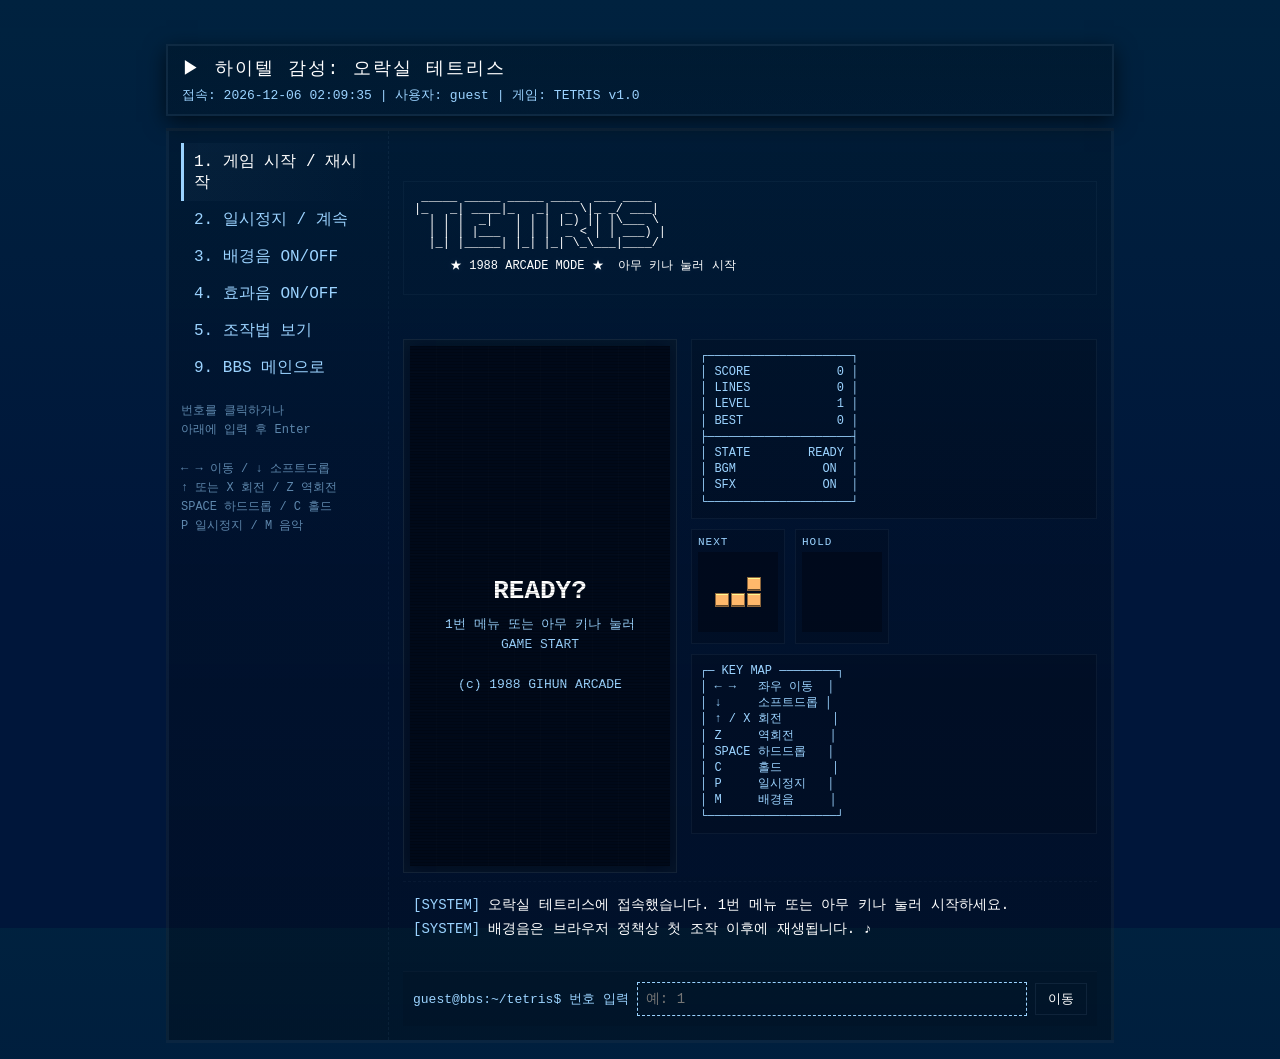
==== tettris.html @ 65de3ba3 "feat: 함샘의 작업공방 BBS 최초 커밋 (메인 BBS, 테트리스, 웹디자인개발기능사)" ====
<!DOCTYPE html>
<html lang="ko">
<head>
    <meta charset="UTF-8" />
    <meta name="viewport" content="width=device-width, initial-scale=1.0" />
    <title>함샘의 작업공방BBS - 테트리스</title>
    <style>
        :root{
            --bg:#00163a;       /* 짙은 남색 배경 */
            --panel:#02284d;
            --accent:#ffffff;   /* 주요 글자 흰색 */
            --muted:#9bd3ff;    /* 보조 텍스트 연한 파랑 */
            --err:#ff8f8f;
            --neon:rgba(125,210,255,0.12);
            --mono:"Courier New", Courier, monospace;
        }
        *{box-sizing:border-box}
        html,body{height:100%;margin:0;font-family:var(--mono);background:linear-gradient(180deg,#00223f 0%,var(--bg) 60%);color:var(--accent);-webkit-font-smoothing:antialiased}
        .wrap{max-width:980px;margin:28px auto;padding:16px}
        header{border:2px solid rgba(173,219,255,0.08);padding:10px 14px;background:linear-gradient(180deg, rgba(0,0,0,0.2), rgba(2,8,16,0.25));box-shadow:0 6px 20px rgba(0,0,0,0.6)}
        header .title{font-size:18px;letter-spacing:2px}
        .sub{color:var(--muted);font-size:13px;margin-top:6px}
        .screen{display:flex;margin-top:12px;border:3px solid rgba(173,219,255,0.06);background:linear-gradient(180deg, rgba(0,0,0,0.15), rgba(2,8,16,0.4));min-height:520px;position:relative;overflow:hidden}
        .menu{width:220px;flex:0 0 220px;padding:12px;border-right:1px dashed rgba(173,219,255,0.06)}
        .menu .item{padding:8px 10px;border-left:3px solid transparent;color:var(--muted);cursor:pointer;user-select:none}
        .menu .item:hover{background:var(--neon)}
        .menu .item:focus-visible{outline:1px dotted var(--accent);outline-offset:-2px}
        .menu .item.active{border-left-color:var(--muted);color:var(--accent);background:linear-gradient(90deg, rgba(173,219,255,0.03), transparent)}
        .menu .hint{margin-top:16px;font-size:12px;color:rgba(155,211,255,0.6);line-height:1.6}
        .main{flex:1;min-width:0;padding:14px;display:flex;flex-direction:column}
        .ascii-art{color:var(--accent);text-shadow:0 0 10px rgba(125,210,255,0.12);white-space:pre;line-height:0.95;padding:6px 0}
        pre.ascii-box{margin:0;background:transparent;border:1px solid rgba(173,219,255,0.04);padding:10px;color:var(--accent);overflow:auto;font-size:12px}
        .board{flex:1;overflow:auto;padding:8px 10px;border-top:1px dashed rgba(173,219,255,0.04);margin-top:8px;min-height:90px;max-height:130px}
        .line{margin:6px 0;font-size:14px;white-space:pre-wrap;word-break:break-word}
        .line.err{color:var(--err)}
        .meta-tag{color:var(--muted);margin-right:8px}
        .command{display:flex;gap:8px;align-items:center;padding:10px;border-top:1px solid rgba(173,219,255,0.03);background:rgba(0,0,0,0.08);flex-wrap:wrap}
        .prompt{color:var(--muted);font-size:13px;white-space:nowrap}
        .input{flex:1;min-width:100px;background:transparent;border:1px dashed rgba(173,219,255,0.08);color:var(--accent);padding:8px;font-family:var(--mono);font-size:14px;outline:none}
        .input:focus{border-color:var(--muted)}
        .btn{background:transparent;border:1px solid rgba(173,219,255,0.08);color:var(--accent);padding:6px 12px;cursor:pointer;font-family:var(--mono)}
        .btn:hover{border-color:var(--accent)}

        /* ── 게임 전용 ───────────────────────────── */
        .arcade{display:flex;gap:14px;align-items:flex-start;margin-top:8px;flex-wrap:wrap}
        .cab{position:relative;border:1px solid rgba(173,219,255,0.10);padding:6px;background:rgba(0,0,0,0.28);box-shadow:0 0 22px rgba(125,210,255,0.06) inset}
        .cab canvas{display:block}
        /* CRT 주사선 */
        .cab::after{content:"";position:absolute;inset:6px;pointer-events:none;
            background:repeating-linear-gradient(180deg, rgba(0,0,0,0.22) 0 1px, rgba(0,0,0,0) 1px 3px)}
        .side{flex:1;min-width:190px;display:flex;flex-direction:column;gap:10px}
        pre.panel{margin:0;font-size:12px;line-height:1.35;color:var(--muted);white-space:pre;
            border:1px solid rgba(173,219,255,0.06);padding:8px;background:rgba(0,0,0,0.15)}
        pre.panel b{color:var(--accent);font-weight:normal}
        .minis{display:flex;gap:10px}
        .mini{border:1px solid rgba(173,219,255,0.06);background:rgba(0,0,0,0.15);padding:6px}
        .mini .cap{font-size:11px;color:var(--muted);letter-spacing:1px;margin-bottom:4px}
        .pad{display:none;gap:6px;margin-top:10px;flex-wrap:wrap}
        .pad .btn{padding:10px 14px;font-size:16px}
        @media(max-width:700px){
            .menu{display:none}
            .screen{min-height:700px}
            pre.ascii-box{font-size:8px}
            .pad{display:flex}
        }
    </style>
</head>
<body>
    <div class="wrap">
        <header>
            <div class="title">▶ 하이텔 감성: 오락실 테트리스</div>
            <div class="sub" id="caption" aria-live="polite">접속 정보를 불러오는 중...</div>
        </header>

        <div class="screen" role="application" aria-label="BBS 스타일 테트리스">
            <nav class="menu" aria-label="메뉴">
                <div class="item active" data-id="1" role="button" tabindex="0">1. 게임 시작 / 재시작</div>
                <div class="item" data-id="2" role="button" tabindex="0">2. 일시정지 / 계속</div>
                <div class="item" data-id="3" role="button" tabindex="0">3. 배경음 ON/OFF</div>
                <div class="item" data-id="4" role="button" tabindex="0">4. 효과음 ON/OFF</div>
                <div class="item" data-id="5" role="button" tabindex="0">5. 조작법 보기</div>
                <div class="item" data-id="9" role="button" tabindex="0">9. BBS 메인으로</div>
                <div class="hint">
                    번호를 클릭하거나<br />아래에 입력 후 Enter<br /><br />
                    ← → 이동 / ↓ 소프트드롭<br />
                    ↑ 또는 X 회전 / Z 역회전<br />
                    SPACE 하드드롭 / C 홀드<br />
                    P 일시정지 / M 음악
                </div>
            </nav>

            <main class="main">
                <div class="ascii-art" aria-hidden="true">
                    <pre class="ascii-box" id="asciiArt">
 _____ _____ _____ ____  ___ ____
|_   _| ____|_   _|  _ \|_ _/ ___|
  | | |  _|   | | | |_) || |\___ \
  | | | |___  | | |  _ < | | ___) |
  |_| |_____| |_| |_| \_\___|____/

     ★ 1988 ARCADE MODE ★  아무 키나 눌러 시작
                    </pre>
                </div>

                <div class="arcade">
                    <div class="cab">
                        <canvas id="field" width="260" height="520" aria-label="테트리스 필드"></canvas>
                    </div>

                    <div class="side">
                        <pre class="panel" id="statusPanel"></pre>
                        <div class="minis">
                            <div class="mini">
                                <div class="cap">NEXT</div>
                                <canvas id="next" width="80" height="80"></canvas>
                            </div>
                            <div class="mini">
                                <div class="cap">HOLD</div>
                                <canvas id="hold" width="80" height="80"></canvas>
                            </div>
                        </div>
                        <pre class="panel" id="keyPanel"></pre>
                    </div>
                </div>

                <div class="pad" aria-label="터치 조작">
                    <button class="btn" data-key="ArrowLeft" type="button">◀</button>
                    <button class="btn" data-key="ArrowDown" type="button">▼</button>
                    <button class="btn" data-key="ArrowRight" type="button">▶</button>
                    <button class="btn" data-key="ArrowUp" type="button">↻</button>
                    <button class="btn" data-key=" " type="button">⤓</button>
                    <button class="btn" data-key="c" type="button">HOLD</button>
                </div>

                <div class="board" id="board" role="log" aria-live="polite" aria-label="시스템 로그">
                    <div class="line" id="contentArea"></div>
                </div>

                <div class="command">
                    <div class="prompt">guest@bbs:~/tetris$ 번호 입력</div>
                    <input id="cmd" class="input" autocomplete="off" inputmode="numeric"
                           aria-label="메뉴 번호 입력" placeholder="예: 1" />
                    <button id="goBtn" class="btn" type="button">이동</button>
                </div>
            </main>
        </div>
    </div>

    <script>
    (function(){
        'use strict';

        /* ══════════════════════════════════════════════
           0. 공통 DOM / 로그 (webpage.html 과 동일 규약)
           ══════════════════════════════════════════════ */
        var menuItems   = document.querySelectorAll('.menu .item');
        var boardEl     = document.getElementById('board');
        var contentArea = document.getElementById('contentArea');
        var input       = document.getElementById('cmd');
        var goBtn       = document.getElementById('goBtn');
        var caption     = document.getElementById('caption');

        function pad2(n){ return (n < 10 ? '0' : '') + n; }
        function formatNow(){
            var d = new Date();
            return d.getFullYear() + '-' + pad2(d.getMonth()+1) + '-' + pad2(d.getDate()) +
                   ' ' + pad2(d.getHours()) + ':' + pad2(d.getMinutes()) + ':' + pad2(d.getSeconds());
        }

        // HTML 인젝션 방지: 출력은 textContent 로만 추가한다.
        function write(tag, text, isError){
            var line = document.createElement('div');
            line.className = 'line' + (isError ? ' err' : '');
            if (tag) {
                var span = document.createElement('span');
                span.className = 'meta-tag';
                span.textContent = tag;
                line.appendChild(span);
            }
            line.appendChild(document.createTextNode(text));
            contentArea.appendChild(line);
            while (contentArea.childNodes.length > 60) {
                contentArea.removeChild(contentArea.firstChild);
            }
            boardEl.scrollTop = boardEl.scrollHeight;
        }

        /* ══════════════════════════════════════════════
           1. 사운드 : WebAudio 칩튠 (외부 파일 없음)
              배경음 = 코로베이니키(러시아 민요, 퍼블릭 도메인)
           ══════════════════════════════════════════════ */
        var AudioCtx = window.AudioContext || window.webkitAudioContext;
        var actx = null, masterGain, musicGain, sfxGain, noiseBuf;
        var musicOn = true, sfxOn = true, musicRunning = false;
        var schedTimer = null, stepIndex = 0, nextNoteTime = 0;

        var SEMI = {C:0,'C#':1,D:2,'D#':3,E:4,'F':5,'F#':6,G:7,'G#':8,A:9,'A#':10,B:11};
        function freqOf(name){
            var m = /^([A-G]#?)(-?\d)$/.exec(name);
            if (!m) { return 0; }
            var midi = SEMI[m[1]] + (parseInt(m[2],10) + 1) * 12;
            return 440 * Math.pow(2, (midi - 69) / 12);
        }

        // [음이름, 길이(16분음표 단위)] — 4/4, 한 마디 = 16
        var MELODY = [
            ['E5',4],['B4',2],['C5',2],['D5',4],['C5',2],['B4',2],
            ['A4',4],['A4',2],['C5',2],['E5',4],['D5',2],['C5',2],
            ['B4',6],['C5',2],['D5',4],['E5',4],
            ['C5',4],['A4',4],['A4',8],
            ['-',2],['D5',4],['F5',2],['A5',4],['G5',2],['F5',2],
            ['E5',6],['C5',2],['E5',4],['D5',2],['C5',2],
            ['B4',4],['B4',2],['C5',2],['D5',4],['E5',4],
            ['C5',4],['A4',4],['A4',8],
            ['E5',8],['C5',8],
            ['D5',8],['B4',8],
            ['C5',8],['A4',8],
            ['G#4',8],['B4',8],
            ['E5',8],['C5',8],
            ['D5',8],['B4',8],
            ['C5',4],['E5',4],['A5',8],
            ['G#5',16]
        ];
        var BASS_ROOTS = ['E2','A2','E2','A2','D2','A2','E2','A2',
                          'A2','G2','F2','E2','A2','G2','A2','E2'];
        var TOTAL_STEPS = BASS_ROOTS.length * 16;   // 256

        // 스텝별 이벤트 테이블을 미리 만들어 둔다.
        var melodyAt = new Array(TOTAL_STEPS);
        var bassAt   = new Array(TOTAL_STEPS);
        (function buildTracks(){
            var t = 0, i;
            for (i = 0; i < MELODY.length; i++) {
                if (MELODY[i][0] !== '-') {
                    melodyAt[t] = { f: freqOf(MELODY[i][0]), d: MELODY[i][1] };
                }
                t += MELODY[i][1];
            }
            for (var m = 0; m < BASS_ROOTS.length; m++) {
                var lo = freqOf(BASS_ROOTS[m]);
                for (var e = 0; e < 8; e++) {
                    bassAt[m * 16 + e * 2] = { f: (e % 2 === 0 ? lo : lo * 2), d: 2 };
                }
            }
        })();

        function initAudio(){
            if (actx || !AudioCtx) { return; }
            actx = new AudioCtx();
            masterGain = actx.createGain(); masterGain.gain.value = 0.55;
            musicGain  = actx.createGain(); musicGain.gain.value  = 0.34;
            sfxGain    = actx.createGain(); sfxGain.gain.value    = 0.5;
            musicGain.connect(masterGain);
            sfxGain.connect(masterGain);
            masterGain.connect(actx.destination);

            var len = Math.floor(actx.sampleRate * 0.25);
            noiseBuf = actx.createBuffer(1, len, actx.sampleRate);
            var data = noiseBuf.getChannelData(0);
            for (var i = 0; i < len; i++) { data[i] = Math.random() * 2 - 1; }
        }

        function tone(dest, f, start, dur, type, vol){
            if (!actx || !f) { return; }
            var osc = actx.createOscillator();
            var g   = actx.createGain();
            osc.type = type || 'square';
            osc.frequency.setValueAtTime(f, start);
            g.gain.setValueAtTime(0.0001, start);
            g.gain.exponentialRampToValueAtTime(vol, start + 0.008);
            g.gain.exponentialRampToValueAtTime(0.0001, start + dur);
            osc.connect(g); g.connect(dest);
            osc.start(start); osc.stop(start + dur + 0.02);
        }

        function noise(dest, start, dur, vol){
            if (!actx || !noiseBuf) { return; }
            var src = actx.createBufferSource(); src.buffer = noiseBuf;
            var hp = actx.createBiquadFilter(); hp.type = 'highpass'; hp.frequency.value = 6000;
            var g = actx.createGain();
            g.gain.setValueAtTime(vol, start);
            g.gain.exponentialRampToValueAtTime(0.0001, start + dur);
            src.connect(hp); hp.connect(g); g.connect(dest);
            src.start(start); src.stop(start + dur + 0.01);
        }

        function sixteenthDur(){
            var bpm = Math.min(200, 138 + (game.level - 1) * 5);
            return 60 / bpm / 4;
        }

        function scheduleStep(step, when){
            var sd = sixteenthDur();
            var mel = melodyAt[step];
            if (mel) { tone(musicGain, mel.f, when, Math.max(0.07, mel.d * sd * 0.92), 'square', 0.30); }
            var bs = bassAt[step];
            if (bs) { tone(musicGain, bs.f, when, sd * 1.7, 'triangle', 0.42); }
            if (step % 2 === 0) { noise(musicGain, when, 0.035, step % 4 === 0 ? 0.14 : 0.07); }
        }

        function musicScheduler(){
            if (!actx) { return; }
            while (nextNoteTime < actx.currentTime + 0.25) {
                scheduleStep(stepIndex, nextNoteTime);
                nextNoteTime += sixteenthDur();
                stepIndex = (stepIndex + 1) % TOTAL_STEPS;
            }
        }

        function startMusic(reset){
            initAudio();
            if (!actx || !musicOn) { return; }
            if (actx.state === 'suspended') { actx.resume(); }
            if (musicRunning) { return; }
            if (reset) { stepIndex = 0; }
            nextNoteTime = actx.currentTime + 0.08;
            musicRunning = true;
            schedTimer = setInterval(musicScheduler, 25);
            musicScheduler();
        }

        function stopMusic(){
            if (schedTimer) { clearInterval(schedTimer); schedTimer = null; }
            musicRunning = false;
        }

        // 효과음
        function sfx(kind){
            initAudio();
            if (!actx || !sfxOn) { return; }
            if (actx.state === 'suspended') { actx.resume(); }
            var t = actx.currentTime;
            if (kind === 'move')      { tone(sfxGain, 220, t, 0.04, 'square', 0.18); }
            else if (kind === 'rot')  { tone(sfxGain, 440, t, 0.05, 'square', 0.20); tone(sfxGain, 660, t+0.03, 0.05, 'square', 0.14); }
            else if (kind === 'lock') { tone(sfxGain, 130, t, 0.07, 'square', 0.24); noise(sfxGain, t, 0.05, 0.12); }
            else if (kind === 'drop') { tone(sfxGain, 90,  t, 0.10, 'sawtooth', 0.26); noise(sfxGain, t, 0.08, 0.16); }
            else if (kind === 'hold') { tone(sfxGain, 520, t, 0.06, 'triangle', 0.22); }
            else if (kind === 'clear'){
                var s = [523.25, 659.25, 783.99, 1046.5];
                for (var i = 0; i < s.length; i++) { tone(sfxGain, s[i], t + i * 0.05, 0.10, 'square', 0.22); }
            }
            else if (kind === 'tetris'){
                var q = [523.25, 659.25, 783.99, 1046.5, 1318.5];
                for (var j = 0; j < q.length; j++) { tone(sfxGain, q[j], t + j * 0.045, 0.16, 'square', 0.26); }
            }
            else if (kind === 'level'){
                tone(sfxGain, 659.25, t, 0.09, 'square', 0.24);
                tone(sfxGain, 880, t + 0.09, 0.09, 'square', 0.24);
                tone(sfxGain, 1318.5, t + 0.18, 0.18, 'square', 0.24);
            }
            else if (kind === 'over'){
                var n = [440, 392, 349.23, 293.66, 220];
                for (var k = 0; k < n.length; k++) { tone(sfxGain, n[k], t + k * 0.14, 0.24, 'sawtooth', 0.26); }
            }
        }

        /* ══════════════════════════════════════════════
           2. 테트리스 코어
           ══════════════════════════════════════════════ */
        var COLS = 10, ROWS = 20, CELL = 26;

        var SHAPES = {
            I: [[0,0,0,0],[1,1,1,1],[0,0,0,0],[0,0,0,0]],
            J: [[1,0,0],[1,1,1],[0,0,0]],
            L: [[0,0,1],[1,1,1],[0,0,0]],
            O: [[1,1],[1,1]],
            S: [[0,1,1],[1,1,0],[0,0,0]],
            T: [[0,1,0],[1,1,1],[0,0,0]],
            Z: [[1,1,0],[0,1,1],[0,0,0]]
        };
        var COLORS = {
            I:'#7ee8ff', J:'#6a9bff', L:'#ffb86b', O:'#ffe66b',
            S:'#7dffb0', T:'#d59bff', Z:'#ff8f8f'
        };
        var TYPES = ['I','J','L','O','S','T','Z'];

        var fieldCv = document.getElementById('field');
        var fx = fieldCv.getContext('2d');
        var nextCv = document.getElementById('next'), nx = nextCv.getContext('2d');
        var holdCv = document.getElementById('hold'), hx = holdCv.getContext('2d');
        var statusPanel = document.getElementById('statusPanel');
        var keyPanel    = document.getElementById('keyPanel');

        // 고해상도 대응
        function hidpi(cv, ctx, w, h){
            var dpr = window.devicePixelRatio || 1;
            cv.width = w * dpr; cv.height = h * dpr;
            cv.style.width = w + 'px'; cv.style.height = h + 'px';
            ctx.setTransform(dpr, 0, 0, dpr, 0, 0);
        }
        hidpi(fieldCv, fx, COLS * CELL, ROWS * CELL);
        hidpi(nextCv, nx, 80, 80);
        hidpi(holdCv, hx, 80, 80);

        var game = {
            grid: null, piece: null, next: null, hold: null, holdUsed: false,
            bag: [], score: 0, lines: 0, level: 1, best: 0,
            state: 'ready',           // ready | playing | paused | clearing | over
            dropTimer: 0, lastTime: 0,
            flashRows: [], flashUntil: 0
        };

        try { game.best = parseInt(localStorage.getItem('bbs_tetris_best'), 10) || 0; } catch(e) { game.best = 0; }

        function emptyGrid(){
            var g = [];
            for (var y = 0; y < ROWS; y++) {
                var row = [];
                for (var x = 0; x < COLS; x++) { row.push(null); }
                g.push(row);
            }
            return g;
        }

        function refillBag(){
            var b = TYPES.slice();
            for (var i = b.length - 1; i > 0; i--) {
                var j = Math.floor(Math.random() * (i + 1));
                var t = b[i]; b[i] = b[j]; b[j] = t;
            }
            game.bag = game.bag.concat(b);
        }
        function pullType(){
            if (game.bag.length === 0) { refillBag(); }
            return game.bag.shift();
        }

        function makePiece(type){
            var sh = SHAPES[type];
            var m = [];
            for (var y = 0; y < sh.length; y++) { m.push(sh[y].slice()); }
            return { type: type, m: m, x: Math.floor((COLS - sh.length) / 2), y: (type === 'I' ? -1 : 0) };
        }

        function rotated(m, dir){
            var n = m.length, r = [], y, x;
            for (y = 0; y < n; y++) { r.push(new Array(n)); }
            for (y = 0; y < n; y++) {
                for (x = 0; x < n; x++) {
                    r[y][x] = (dir > 0) ? m[n - 1 - x][y] : m[x][n - 1 - y];
                }
            }
            return r;
        }

        function collides(m, px, py){
            for (var y = 0; y < m.length; y++) {
                for (var x = 0; x < m[y].length; x++) {
                    if (!m[y][x]) { continue; }
                    var gx = px + x, gy = py + y;
                    if (gx < 0 || gx >= COLS || gy >= ROWS) { return true; }
                    if (gy >= 0 && game.grid[gy][gx]) { return true; }
                }
            }
            return false;
        }

        function move(dx){
            if (game.state !== 'playing') { return; }
            if (!collides(game.piece.m, game.piece.x + dx, game.piece.y)) {
                game.piece.x += dx;
                sfx('move');
            }
        }

        function rotate(dir){
            if (game.state !== 'playing') { return; }
            var m = rotated(game.piece.m, dir);
            var kicks = [0, -1, 1, -2, 2];
            for (var i = 0; i < kicks.length; i++) {
                if (!collides(m, game.piece.x + kicks[i], game.piece.y)) {
                    game.piece.m = m;
                    game.piece.x += kicks[i];
                    sfx('rot');
                    return;
                }
            }
        }

        function softDrop(){
            if (game.state !== 'playing') { return; }
            if (!collides(game.piece.m, game.piece.x, game.piece.y + 1)) {
                game.piece.y++;
                game.score += 1;
                game.dropTimer = 0;
            } else {
                lockPiece();
            }
        }

        function hardDrop(){
            if (game.state !== 'playing') { return; }
            var d = 0;
            while (!collides(game.piece.m, game.piece.x, game.piece.y + 1)) {
                game.piece.y++; d++;
            }
            game.score += d * 2;
            sfx('drop');
            lockPiece();
        }

        function holdPiece(){
            if (game.state !== 'playing' || game.holdUsed) { return; }
            var cur = game.piece.type;
            if (game.hold) {
                game.piece = makePiece(game.hold);
            } else {
                game.piece = makePiece(game.next);
                game.next = pullType();
            }
            game.hold = cur;
            game.holdUsed = true;
            sfx('hold');
            if (collides(game.piece.m, game.piece.x, game.piece.y)) { gameOver(); }
        }

        function dropInterval(){
            return Math.max(80, 800 - (game.level - 1) * 65);
        }

        function lockPiece(){
            var p = game.piece, y, x;
            for (y = 0; y < p.m.length; y++) {
                for (x = 0; x < p.m[y].length; x++) {
                    if (!p.m[y][x]) { continue; }
                    var gy = p.y + y, gx = p.x + x;
                    if (gy < 0) { gameOver(); return; }
                    game.grid[gy][gx] = p.type;
                }
            }
            sfx('lock');

            var full = [];
            for (y = 0; y < ROWS; y++) {
                var done = true;
                for (x = 0; x < COLS; x++) { if (!game.grid[y][x]) { done = false; break; } }
                if (done) { full.push(y); }
            }

            if (full.length > 0) {
                game.flashRows = full;
                game.flashUntil = performance.now() + 200;
                game.state = 'clearing';
                sfx(full.length >= 4 ? 'tetris' : 'clear');
            } else {
                spawn();
            }
        }

        function finishClear(){
            var n = game.flashRows.length;
            for (var i = 0; i < game.flashRows.length; i++) {
                game.grid.splice(game.flashRows[i], 1);
                var row = [];
                for (var x = 0; x < COLS; x++) { row.push(null); }
                game.grid.unshift(row);
            }
            var table = [0, 100, 300, 500, 800];
            game.score += table[n] * game.level;
            game.lines += n;

            var newLevel = Math.floor(game.lines / 10) + 1;
            if (newLevel > game.level) {
                game.level = newLevel;
                sfx('level');
                write('[LEVEL]', 'LEVEL ' + game.level + ' — 낙하 속도가 빨라집니다!');
            }
            if (n >= 4) { write('[SCORE]', '★ TETRIS! 4줄 삭제 +' + (800 * game.level)); }
            else { write('[SCORE]', n + '줄 삭제 +' + (table[n] * game.level)); }

            game.flashRows = [];
            spawn();
        }

        function spawn(){
            game.piece = makePiece(game.next);
            game.next = pullType();
            game.holdUsed = false;
            game.dropTimer = 0;
            game.state = 'playing';
            if (collides(game.piece.m, game.piece.x, game.piece.y)) { gameOver(); }
        }

        function gameOver(){
            game.state = 'over';
            stopMusic();
            sfx('over');
            if (game.score > game.best) {
                game.best = game.score;
                try { localStorage.setItem('bbs_tetris_best', String(game.best)); } catch(e) {}
                write('[RECORD]', '★ 신기록 달성! ' + game.best + '점');
            }
            write('[SYSTEM]', 'GAME OVER — 점수 ' + game.score + ' / ' + game.lines + '줄. 1번으로 재시작.', true);
        }

        function newGame(){
            game.grid = emptyGrid();
            game.bag = [];
            game.score = 0; game.lines = 0; game.level = 1;
            game.hold = null; game.holdUsed = false;
            game.flashRows = []; game.dropTimer = 0;
            game.next = pullType();
            spawn();
            startMusic(true);
            write('[SYSTEM]', 'NEW GAME — 행운을 빕니다. (P: 일시정지 / M: 배경음)');
        }

        function togglePause(){
            if (game.state === 'playing') {
                game.state = 'paused';
                stopMusic();
                write('[SYSTEM]', '일시정지되었습니다. 2번 또는 P로 계속.');
            } else if (game.state === 'paused') {
                game.state = 'playing';
                game.lastTime = performance.now();
                startMusic(false);
                write('[SYSTEM]', '게임을 계속합니다.');
            }
        }

        /* ══════════════════════════════════════════════
           3. 렌더링 (아케이드 CRT 감성)
           ══════════════════════════════════════════════ */
        function shade(hex, f){
            var r = parseInt(hex.substr(1,2),16), g = parseInt(hex.substr(3,2),16), b = parseInt(hex.substr(5,2),16);
            r = Math.max(0, Math.min(255, Math.round(r * f)));
            g = Math.max(0, Math.min(255, Math.round(g * f)));
            b = Math.max(0, Math.min(255, Math.round(b * f)));
            return 'rgb(' + r + ',' + g + ',' + b + ')';
        }

        function drawCell(ctx, cx, cy, size, color, ghost){
            var p = Math.max(1, Math.floor(size * 0.06));
            if (ghost) {
                ctx.strokeStyle = 'rgba(155,211,255,0.45)';
                ctx.lineWidth = 1;
                ctx.strokeRect(cx + p + 0.5, cy + p + 0.5, size - p * 2 - 1, size - p * 2 - 1);
                return;
            }
            ctx.fillStyle = shade(color, 0.55);
            ctx.fillRect(cx + p, cy + p, size - p * 2, size - p * 2);
            ctx.fillStyle = color;
            ctx.fillRect(cx + p * 2, cy + p * 2, size - p * 4, size - p * 4);
            ctx.fillStyle = shade(color, 1.35);
            ctx.fillRect(cx + p * 2, cy + p * 2, size - p * 4, Math.max(1, p));
            ctx.fillStyle = shade(color, 0.4);
            ctx.fillRect(cx + p * 2, cy + size - p * 2 - Math.max(1, p), size - p * 4, Math.max(1, p));
        }

        function drawGridLines(){
            fx.strokeStyle = 'rgba(173,219,255,0.05)';
            fx.lineWidth = 1;
            for (var x = 1; x < COLS; x++) {
                fx.beginPath(); fx.moveTo(x * CELL + 0.5, 0); fx.lineTo(x * CELL + 0.5, ROWS * CELL); fx.stroke();
            }
            for (var y = 1; y < ROWS; y++) {
                fx.beginPath(); fx.moveTo(0, y * CELL + 0.5); fx.lineTo(COLS * CELL, y * CELL + 0.5); fx.stroke();
            }
        }

        function overlay(title, sub){
            fx.fillStyle = 'rgba(0,10,26,0.82)';
            fx.fillRect(0, 0, COLS * CELL, ROWS * CELL);
            fx.textAlign = 'center';
            fx.fillStyle = '#ffffff';
            fx.font = 'bold 26px "Courier New", monospace';
            fx.fillText(title, COLS * CELL / 2, ROWS * CELL / 2 - 8);
            fx.fillStyle = '#9bd3ff';
            fx.font = '13px "Courier New", monospace';
            for (var i = 0; i < sub.length; i++) {
                fx.fillText(sub[i], COLS * CELL / 2, ROWS * CELL / 2 + 22 + i * 20);
            }
            fx.textAlign = 'left';
        }

        function render(){
            fx.fillStyle = 'rgba(0,8,22,0.9)';
            fx.fillRect(0, 0, COLS * CELL, ROWS * CELL);
            drawGridLines();

            var y, x;
            if (game.grid) {
                for (y = 0; y < ROWS; y++) {
                    var flashing = game.flashRows.indexOf(y) >= 0;
                    for (x = 0; x < COLS; x++) {
                        var t = game.grid[y][x];
                        if (!t) { continue; }
                        if (flashing) {
                            var on = Math.floor(performance.now() / 50) % 2 === 0;
                            fx.fillStyle = on ? '#ffffff' : '#9bd3ff';
                            fx.fillRect(x * CELL + 2, y * CELL + 2, CELL - 4, CELL - 4);
                        } else {
                            drawCell(fx, x * CELL, y * CELL, CELL, COLORS[t], false);
                        }
                    }
                }
            }

            if (game.piece && (game.state === 'playing' || game.state === 'paused')) {
                var p = game.piece;
                // 고스트
                var gy = p.y;
                while (!collides(p.m, p.x, gy + 1)) { gy++; }
                for (y = 0; y < p.m.length; y++) {
                    for (x = 0; x < p.m[y].length; x++) {
                        if (p.m[y][x] && gy + y >= 0) {
                            drawCell(fx, (p.x + x) * CELL, (gy + y) * CELL, CELL, COLORS[p.type], true);
                        }
                    }
                }
                for (y = 0; y < p.m.length; y++) {
                    for (x = 0; x < p.m[y].length; x++) {
                        if (p.m[y][x] && p.y + y >= 0) {
                            drawCell(fx, (p.x + x) * CELL, (p.y + y) * CELL, CELL, COLORS[p.type], false);
                        }
                    }
                }
            }

            if (game.state === 'ready') {
                overlay('READY?', ['1번 메뉴 또는 아무 키나 눌러', 'GAME START', '', '(c) 1988 GIHUN ARCADE']);
            } else if (game.state === 'paused') {
                overlay('PAUSE', ['P 또는 2번으로 계속하기']);
            } else if (game.state === 'over') {
                overlay('GAME OVER', ['SCORE  ' + game.score, 'LINES  ' + game.lines, '', '1번 메뉴로 재도전']);
            }

            drawMini(nx, game.next);
            drawMini(hx, game.hold);
            updatePanels();
        }

        function drawMini(ctx, type){
            ctx.clearRect(0, 0, 80, 80);
            ctx.fillStyle = 'rgba(0,8,22,0.6)';
            ctx.fillRect(0, 0, 80, 80);
            if (!type) { return; }
            var sh = SHAPES[type], size = 16;
            var minX = 99, maxX = -1, minY = 99, maxY = -1, y, x;
            for (y = 0; y < sh.length; y++) {
                for (x = 0; x < sh[y].length; x++) {
                    if (sh[y][x]) {
                        if (x < minX) { minX = x; } if (x > maxX) { maxX = x; }
                        if (y < minY) { minY = y; } if (y > maxY) { maxY = y; }
                    }
                }
            }
            var w = (maxX - minX + 1) * size, h = (maxY - minY + 1) * size;
            var ox = (80 - w) / 2, oy = (80 - h) / 2;
            for (y = minY; y <= maxY; y++) {
                for (x = minX; x <= maxX; x++) {
                    if (sh[y][x]) {
                        drawCell(ctx, ox + (x - minX) * size, oy + (y - minY) * size, size, COLORS[type], false);
                    }
                }
            }
        }

        // 텍스트 BBS 스타일 상태 패널
        function padLeft(s, n){ s = String(s); while (s.length < n) { s = ' ' + s; } return s; }
        function boxLine(label, value, width){
            var inner = ' ' + label + padLeft(value, width - label.length - 2) + ' ';
            return '│' + inner + '│';
        }
        function updatePanels(){
            var W = 20;
            var bar = '';
            for (var i = 0; i < W; i++) { bar += '─'; }
            var stateTxt = { ready:'READY', playing:'PLAY', paused:'PAUSE', clearing:'PLAY', over:'OVER' }[game.state];
            var lines = [
                '┌' + bar + '┐',
                boxLine('SCORE', padLeft(game.score, 8), W),
                boxLine('LINES', padLeft(game.lines, 8), W),
                boxLine('LEVEL', padLeft(game.level, 8), W),
                boxLine('BEST ', padLeft(game.best, 8), W),
                '├' + bar + '┤',
                boxLine('STATE', stateTxt, W),
                boxLine('BGM  ', (musicOn ? 'ON ' : 'OFF'), W),
                boxLine('SFX  ', (sfxOn ? 'ON ' : 'OFF'), W),
                '└' + bar + '┘'
            ];
            statusPanel.textContent = lines.join('\n');
        }

        keyPanel.textContent = [
            '┌─ KEY MAP ────────┐',
            '│ ← →   좌우 이동  │',
            '│ ↓     소프트드롭 │',
            '│ ↑ / X 회전       │',
            '│ Z     역회전     │',
            '│ SPACE 하드드롭   │',
            '│ C     홀드       │',
            '│ P     일시정지   │',
            '│ M     배경음     │',
            '└──────────────────┘'
        ].join('\n');

        /* ══════════════════════════════════════════════
           4. 루프
           ══════════════════════════════════════════════ */
        function loop(now){
            var dt = now - (game.lastTime || now);
            game.lastTime = now;

            if (game.state === 'playing') {
                game.dropTimer += dt;
                if (game.dropTimer >= dropInterval()) {
                    game.dropTimer = 0;
                    if (!collides(game.piece.m, game.piece.x, game.piece.y + 1)) {
                        game.piece.y++;
                    } else {
                        lockPiece();
                    }
                }
            } else if (game.state === 'clearing') {
                if (now >= game.flashUntil) { finishClear(); }
            }

            render();
            requestAnimationFrame(loop);
        }

        /* ══════════════════════════════════════════════
           5. 입력 : 키보드 / 메뉴 / 커맨드
           ══════════════════════════════════════════════ */
        var GAME_KEYS = ['ArrowLeft','ArrowRight','ArrowUp','ArrowDown',' ','Spacebar','z','Z','x','X','c','C','p','P','m','M'];

        function handleKey(key){
            if (game.state === 'ready') {
                newGame();
                return;
            }
            switch (key) {
                case 'ArrowLeft':  move(-1); break;
                case 'ArrowRight': move(1); break;
                case 'ArrowDown':  softDrop(); break;
                case 'ArrowUp':
                case 'x': case 'X': rotate(1); break;
                case 'z': case 'Z': rotate(-1); break;
                case ' ': case 'Spacebar': hardDrop(); break;
                case 'c': case 'C': holdPiece(); break;
                case 'p': case 'P': togglePause(); break;
                case 'm': case 'M': toggleMusic(); break;
            }
        }

        document.addEventListener('keydown', function(e){
            if (GAME_KEYS.indexOf(e.key) === -1) { return; }
            e.preventDefault();           // 스크롤 및 입력창 오염 방지
            handleKey(e.key);
        });

        var padBtns = document.querySelectorAll('.pad .btn');
        for (var pb = 0; pb < padBtns.length; pb++) {
            (function(btn){
                btn.addEventListener('click', function(){ handleKey(btn.getAttribute('data-key')); });
            })(padBtns[pb]);
        }

        function toggleMusic(){
            musicOn = !musicOn;
            if (musicOn) {
                if (game.state === 'playing') { startMusic(false); }
                write('[SYSTEM]', '배경음을 켰습니다. ♪ 코로베이니키');
            } else {
                stopMusic();
                write('[SYSTEM]', '배경음을 껐습니다.');
            }
        }

        function setActive(id){
            for (var i = 0; i < menuItems.length; i++) {
                var on = menuItems[i].getAttribute('data-id') === id;
                menuItems[i].classList.toggle('active', on);
                menuItems[i].setAttribute('aria-current', on ? 'true' : 'false');
            }
        }

        function doMenu(id){
            switch (id) {
                case '1':
                    setActive('1'); newGame(); break;
                case '2':
                    setActive('2');
                    if (game.state === 'ready' || game.state === 'over') {
                        write('[SYSTEM]', '진행 중인 게임이 없습니다. 1번으로 시작하세요.', true);
                    } else { togglePause(); }
                    break;
                case '3':
                    setActive('3'); toggleMusic(); break;
                case '4':
                    setActive('4');
                    sfxOn = !sfxOn;
                    write('[SYSTEM]', '효과음을 ' + (sfxOn ? '켰습니다.' : '껐습니다.'));
                    if (sfxOn) { sfx('rot'); }
                    break;
                case '5':
                    setActive('5');
                    write('', '--------------------------------------------------------------');
                    write('', '▶ 5. 조작법');
                    write('', '   ← →  좌우 이동      ↓  소프트드롭(+1점)');
                    write('', '   ↑/X  시계방향 회전  Z  반시계방향 회전');
                    write('', '   SPACE 하드드롭(+2점/칸)   C 홀드   P 일시정지   M 배경음');
                    write('', '   10줄마다 레벨업 — 낙하 속도와 배경음 템포가 함께 빨라집니다.');
                    write('[SYSTEM]', '조작법을 표시했습니다.');
                    break;
                case '9':
                    setActive('9');
                    write('[SYSTEM]', 'BBS 메인 화면으로 돌아갑니다...');
                    stopMusic();
                    setTimeout(function(){ window.location.href = 'webpage.html'; }, 350);
                    break;
                default:
                    write('[ERROR]', '잘못된 번호입니다: "' + id + '" — 1~5 또는 9를 입력하세요.', true);
            }
        }

        for (var mi = 0; mi < menuItems.length; mi++) {
            (function(item){
                item.addEventListener('click', function(){ doMenu(item.getAttribute('data-id')); });
                item.addEventListener('keydown', function(e){
                    if (e.key === 'Enter') { e.preventDefault(); doMenu(item.getAttribute('data-id')); }
                });
            })(menuItems[mi]);
        }

        function handleInput(){
            var v = input.value.trim();
            input.value = '';
            input.focus();
            if (!v) { return; }
            write('', 'guest@bbs:~/tetris$ ' + v);
            doMenu(v);
        }
        input.addEventListener('keydown', function(e){
            if (e.key === 'Enter') { e.preventDefault(); handleInput(); }
        });
        goBtn.addEventListener('click', handleInput);

        // 캔버스 클릭으로도 시작/재개
        fieldCv.addEventListener('click', function(){
            if (game.state === 'ready' || game.state === 'over') { newGame(); }
            else if (game.state === 'paused') { togglePause(); }
        });

        /* ══════════════════════════════════════════════
           6. 초기화
           ══════════════════════════════════════════════ */
        caption.textContent = '접속: ' + formatNow() + '  |  사용자: guest  |  게임: TETRIS v1.0';
        game.grid = emptyGrid();
        game.next = pullType();
        write('[SYSTEM]', '오락실 테트리스에 접속했습니다. 1번 메뉴 또는 아무 키나 눌러 시작하세요.');
        write('[SYSTEM]', '배경음은 브라우저 정책상 첫 조작 이후에 재생됩니다. ♪');
        input.focus();
        requestAnimationFrame(loop);
    })();
    </script>
</body>
</html>
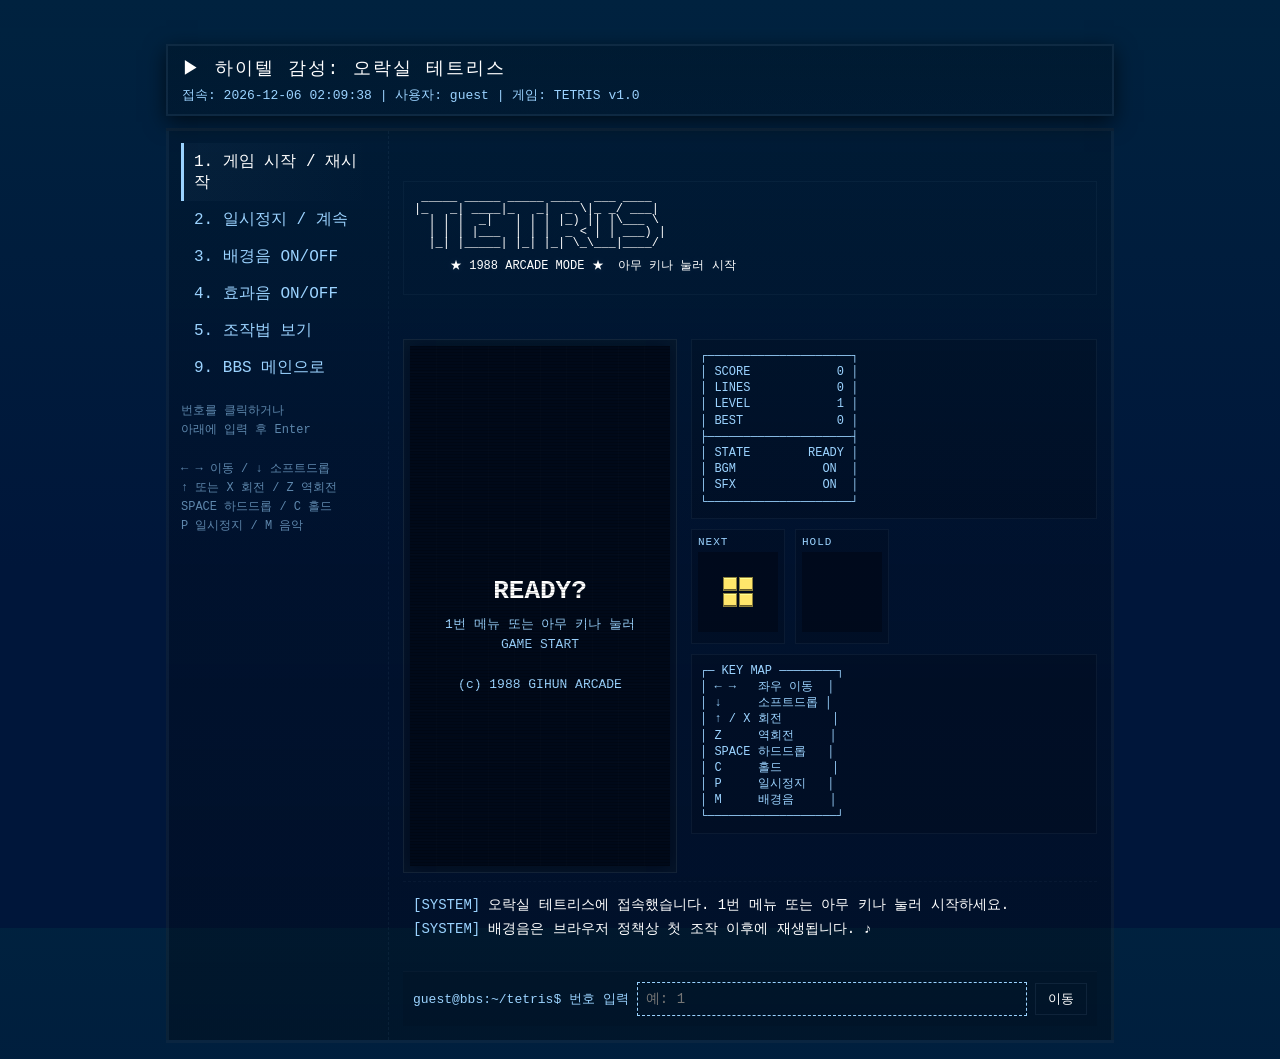
==== commit 8dec2c77: "fix: 테트리스 페이지에서 BBS 메인 복귀 링크 수정 (closes #2)" ====
--- a/tettris.html
+++ b/tettris.html
@@ -151,7 +151,7 @@
         'use strict';
 
         /* ══════════════════════════════════════════════
-           0. 공통 DOM / 로그 (webpage.html 과 동일 규약)
+           0. 공통 DOM / 로그 (index.html 과 동일 규약)
            ══════════════════════════════════════════════ */
         var menuItems   = document.querySelectorAll('.menu .item');
         var boardEl     = document.getElementById('board');
@@ -908,7 +908,7 @@
                     setActive('9');
                     write('[SYSTEM]', 'BBS 메인 화면으로 돌아갑니다...');
                     stopMusic();
-                    setTimeout(function(){ window.location.href = 'webpage.html'; }, 350);
+                    setTimeout(function(){ window.location.href = 'index.html'; }, 350);
                     break;
                 default:
                     write('[ERROR]', '잘못된 번호입니다: "' + id + '" — 1~5 또는 9를 입력하세요.', true);
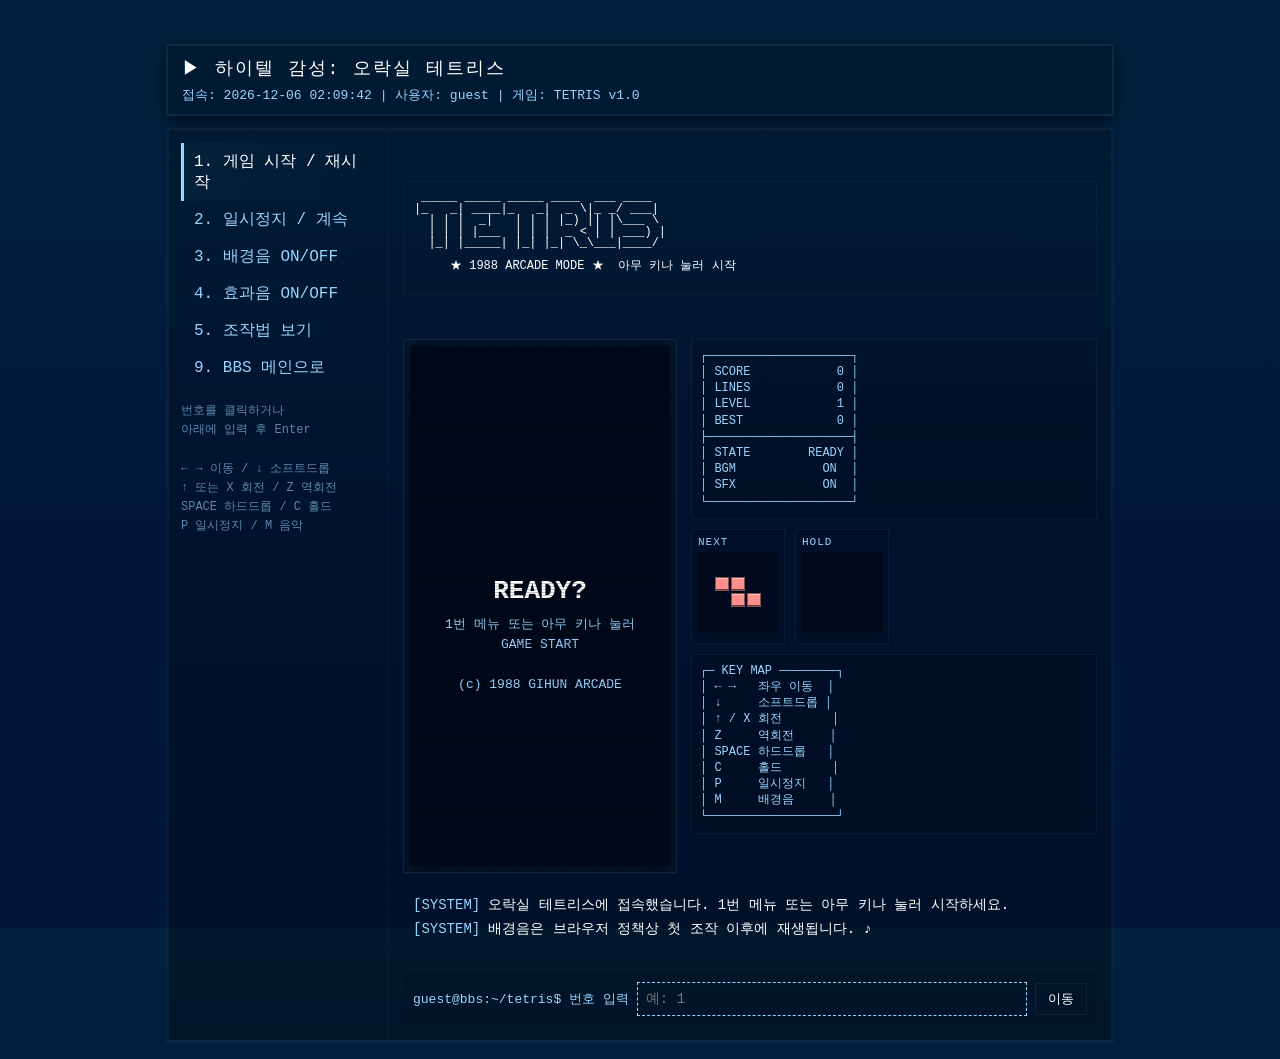
==== commit cef47c9c: "feat: GitHub Pages 404 커스텀 페이지 및 OG 태그/파비콘 추가 (closes #3)" ====
--- a/tettris.html
+++ b/tettris.html
@@ -4,6 +4,12 @@
     <meta charset="UTF-8" />
     <meta name="viewport" content="width=device-width, initial-scale=1.0" />
     <title>함샘의 작업공방BBS - 테트리스</title>
+    <link rel="icon" type="image/svg+xml" href="images/favicon.svg" />
+    <meta name="description" content="1988 아케이드 감성의 8비트 Web Audio 칩튠 오락실 테트리스 게임" />
+    <meta property="og:type" content="website" />
+    <meta property="og:title" content="오락실 테트리스 - 함샘의 작업공방BBS" />
+    <meta property="og:description" content="Web Audio API 8비트 사운드와 Canvas로 구현된 레트로 오락실 테트리스" />
+    <meta property="og:image" content="images/logo.svg" />
     <style>
         :root{
             --bg:#00163a;       /* 짙은 남색 배경 */
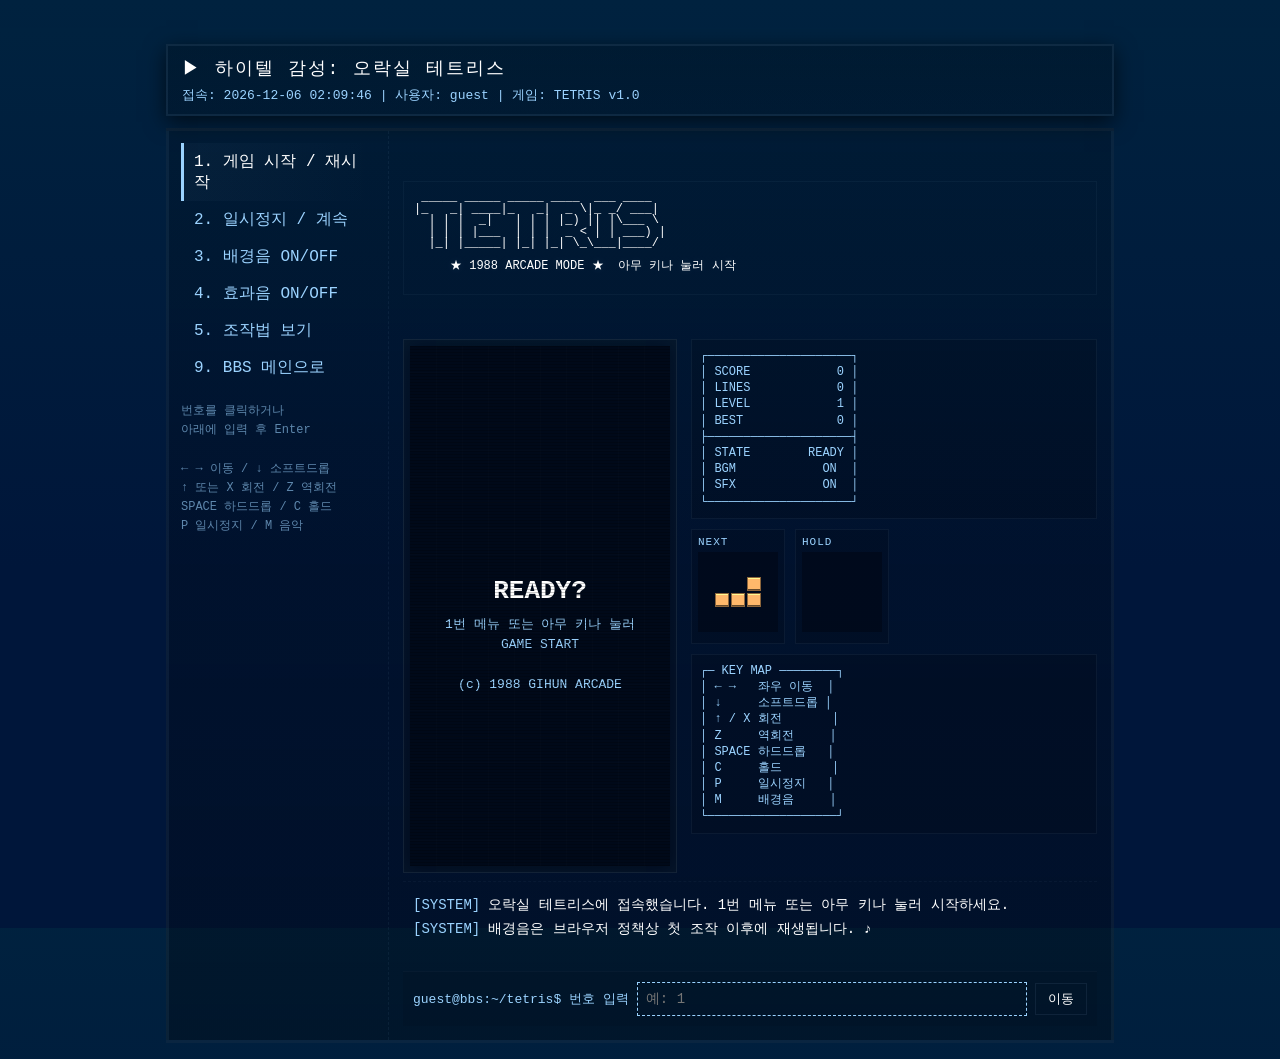
==== commit 2434750f: "feat: 테트리스 게임 모바일 D-Pad UI 및 Enter/Space 단축키 재시작 UX 개선 (closes #5)" ====
--- a/tettris.html
+++ b/tettris.html
@@ -61,11 +61,12 @@
         .minis{display:flex;gap:10px}
         .mini{border:1px solid rgba(173,219,255,0.06);background:rgba(0,0,0,0.15);padding:6px}
         .mini .cap{font-size:11px;color:var(--muted);letter-spacing:1px;margin-bottom:4px}
-        .pad{display:none;gap:6px;margin-top:10px;flex-wrap:wrap}
-        .pad .btn{padding:10px 14px;font-size:16px}
+        .pad{display:none;gap:8px;margin-top:14px;justify-content:center;touch-action:manipulation;user-select:none}
+        .pad .btn{flex:1 1 45px;min-height:50px;padding:12px 8px;font-size:18px;font-weight:bold;background:rgba(2,40,77,0.7);border:1px solid var(--muted);border-radius:6px;color:var(--accent);text-shadow:0 0 6px rgba(155,211,255,0.4)}
+        .pad .btn:active{background:var(--muted);color:#00163a}
         @media(max-width:700px){
             .menu{display:none}
-            .screen{min-height:700px}
+            .screen{min-height:680px}
             pre.ascii-box{font-size:8px}
             .pad{display:flex}
         }
@@ -829,10 +830,10 @@
         /* ══════════════════════════════════════════════
            5. 입력 : 키보드 / 메뉴 / 커맨드
            ══════════════════════════════════════════════ */
-        var GAME_KEYS = ['ArrowLeft','ArrowRight','ArrowUp','ArrowDown',' ','Spacebar','z','Z','x','X','c','C','p','P','m','M'];
+        var GAME_KEYS = ['ArrowLeft','ArrowRight','ArrowUp','ArrowDown',' ','Spacebar','Enter','z','Z','x','X','c','C','p','P','m','M'];
 
         function handleKey(key){
-            if (game.state === 'ready') {
+            if (game.state === 'ready' || game.state === 'over') {
                 newGame();
                 return;
             }
